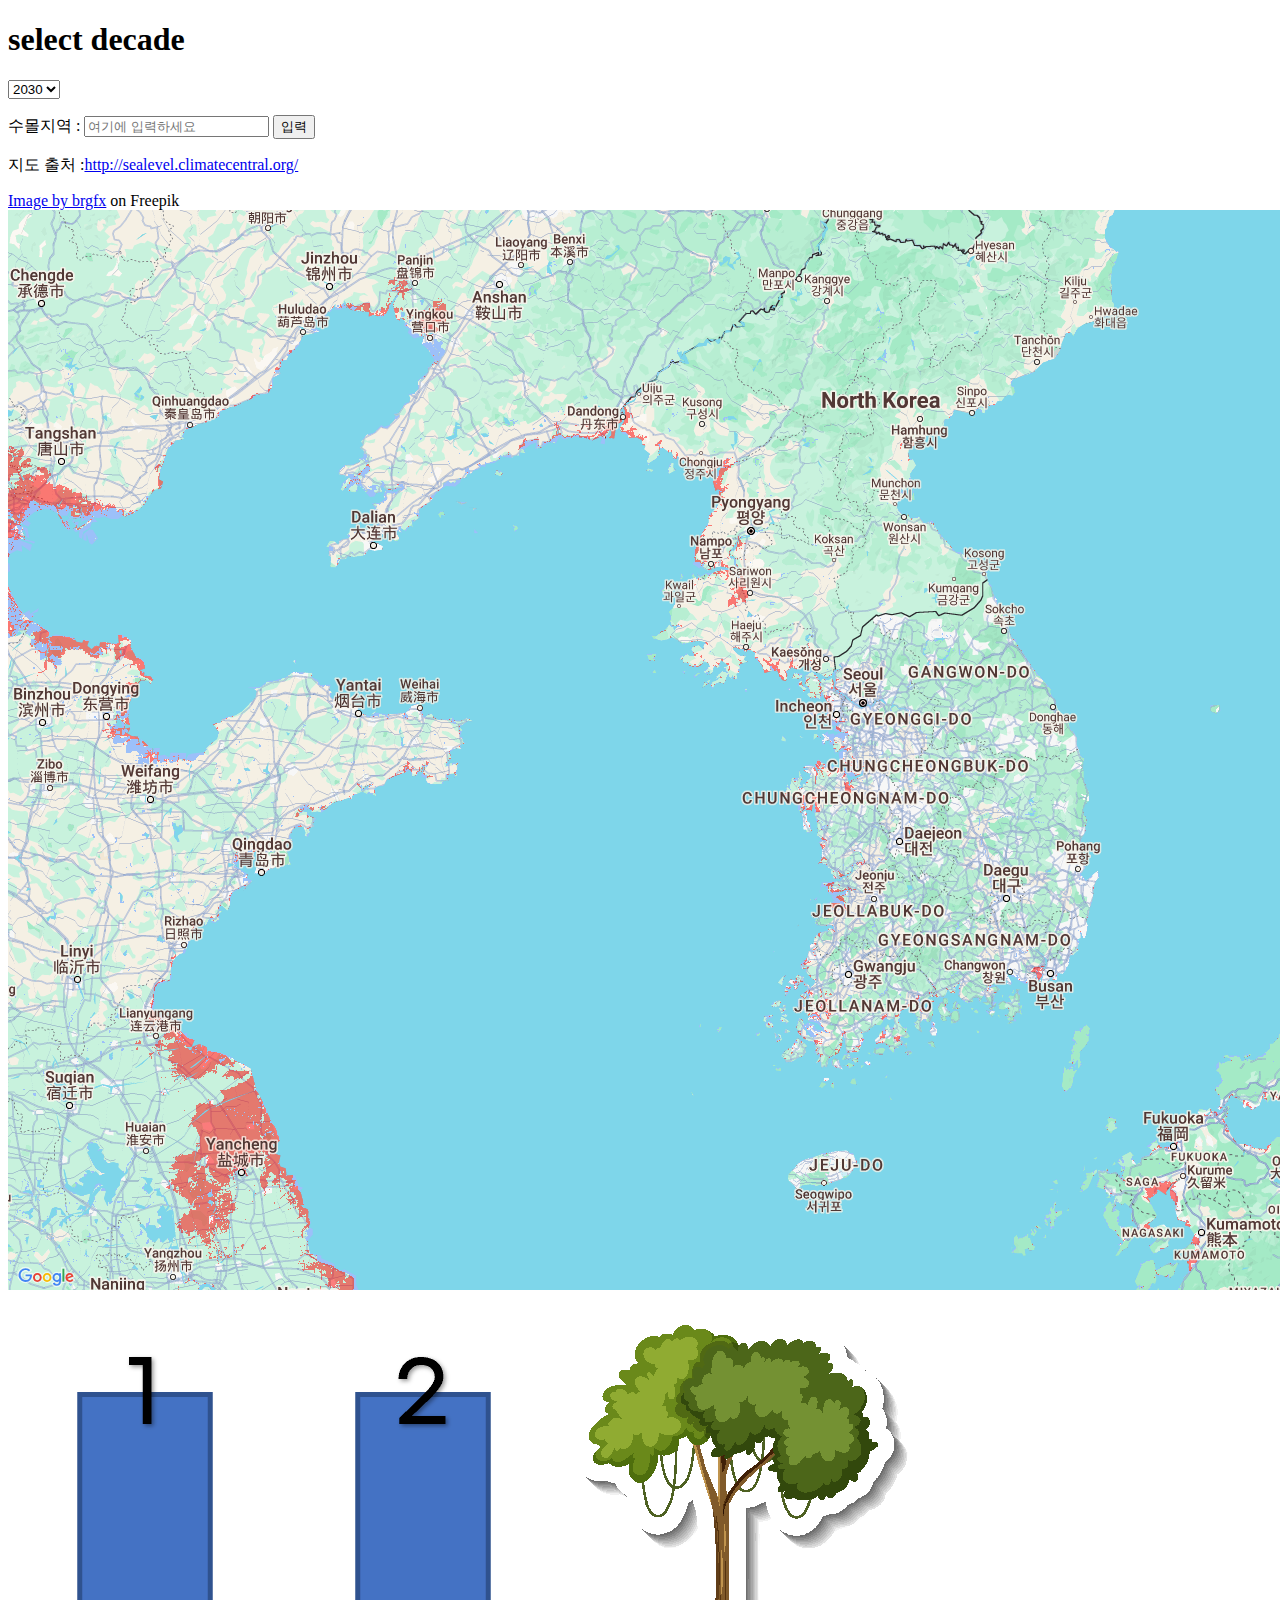
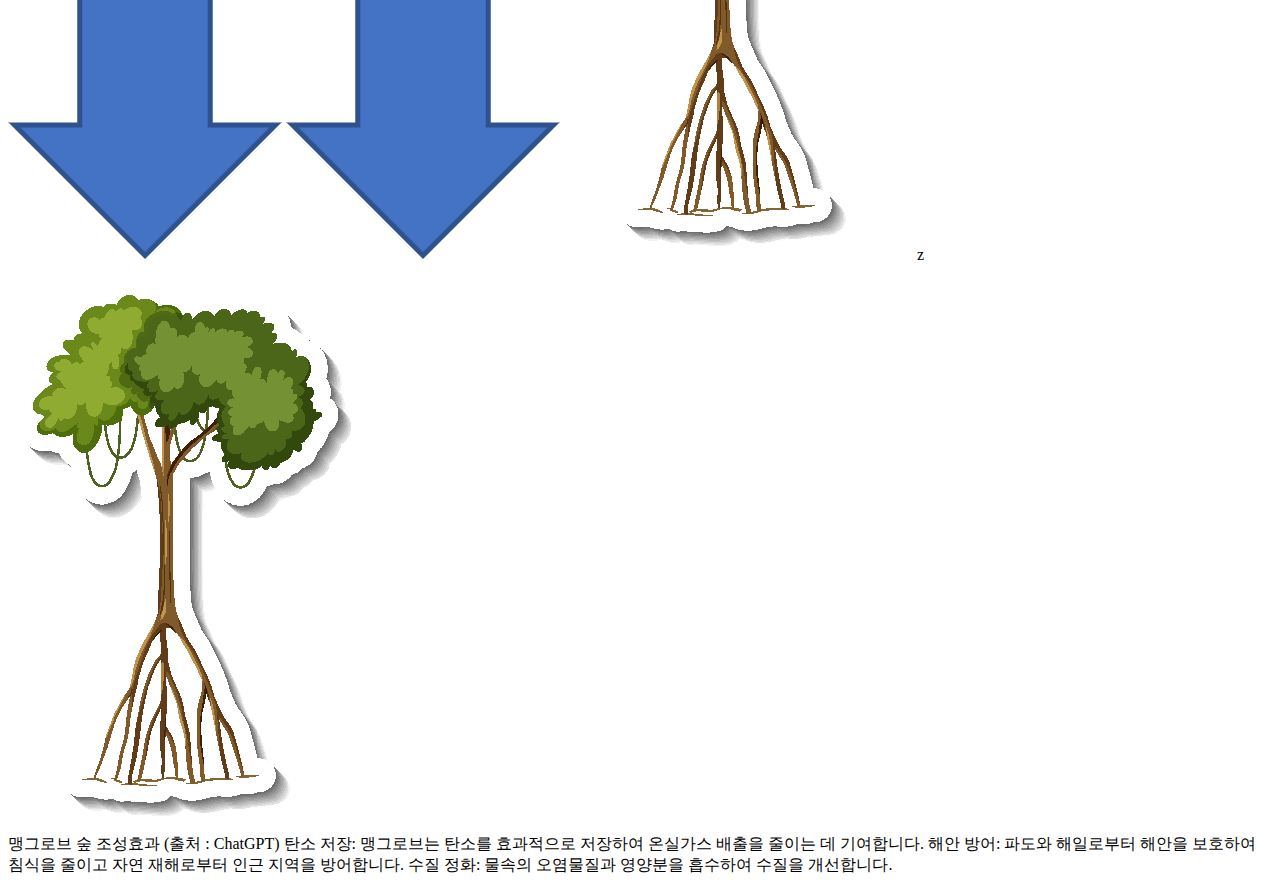
==== index.html @ 34368d69 "Add files via upload" ====
<!DOCTYPE html>
<html lang="en">
<head>
    <meta charset="UTF-8">
    <meta name="viewport" content="width=device-width, initial-scale=1.0">
    <title>Sea Level</title>
    <link rel="stylesheet" href="style.css">
    
</head>
<body>
   
    <h1>select decade</h1>
    <select id="imageSelector">
        <option value="../image/year_2030_return_level_1_ssp3rcp70_p50_contiguous_ipcc_2021_med.jpeg">2030</option>
        <option value="../image/year_2040_return_level_1_ssp3rcp70_p50_contiguous_ipcc_2021_med.jpeg">2040</option>
        <option value="../image/year_2050_return_level_1_ssp3rcp70_p50_contiguous_ipcc_2021_med.jpeg">2050</option>
        <option value="../image/year_2060_return_level_1_ssp3rcp70_p50_contiguous_ipcc_2021_med.jpeg">2060</option>
        <option value="../image/year_2070_return_level_1_ssp3rcp70_p50_contiguous_ipcc_2021_med.jpeg">2070</option>
        <option value="../image/year_2080_return_level_1_ssp3rcp70_p50_contiguous_ipcc_2021_med.jpeg">2080</option>
        <option value="../image/year_2090_return_level_1_ssp3rcp70_p50_contiguous_ipcc_2021_med.jpeg">2090</option>
        <option value="../image/year_2100_return_level_1_ssp3rcp70_p50_contiguous_ipcc_2021_med.jpeg">2100</option>
        <option value="../image/year_2110_return_level_1_ssp3rcp70_p50_contiguous_ipcc_2021_med.jpeg">2110</option>
        <option value="../image/year_2120_return_level_1_ssp3rcp70_p50_contiguous_ipcc_2021_med.jpeg">2120</option>
        <option value="../image/year_2130_return_level_1_ssp3rcp70_p50_contiguous_ipcc_2021_med.jpeg">2130</option>
        <option value="../image/year_2140_return_level_1_ssp3rcp70_p50_contiguous_ipcc_2021_med.jpeg">2140</option>
        <option value="../image/year_2150_return_level_1_ssp3rcp70_p50_contiguous_ipcc_2021_med.jpeg">2150</option>
    </select>
    <body>
        <p>수몰지역 : 
    <input type="text" id="inputText" placeholder="여기에 입력하세요">

    <button id="submitButton">입력</button>
</p>
    
    <div id="output"></div>
   <p>
    지도 출처 :<a href="http://sealevel.climatecentral.org/">http://sealevel.climatecentral.org/</a> </p>
    <a href="https://www.freepik.com/free-vector/sticker-mangrove-tree-white-background_18055793.htm#query=mangrove%20tree&position=18&from_view=keyword&track=ais_hybrid&uuid=b16876e8-0a5a-4296-b46d-9ffb9694d63f">Image by brgfx</a> on Freepik
    </body>
    <div id="container">
        <img id="displayImage" src="../image/year_2030_return_level_1_ssp3rcp70_p50_contiguous_ipcc_2021_med.jpeg" alt="Selected Image">
        <img id="arrow_1" src="../image/arrow_1.png" alt="arrow_1">
        <img id="arrow_2" src="../image/arrow_2.png" alt="arrow_2">
        <img id="mangrove_1" src="../image/926i_6xa3_210609.png" alt="mangrove_1">z
        <img id="mangrove_2" src="../image/926i_6xa3_210609.png" alt="mangrove_2">
        <div class="tooltip" id="mangrovetooltip">
        맹그로브 숲 조성효과 (출처 : ChatGPT)
        탄소 저장: 
        맹그로브는 탄소를 효과적으로 저장하여 온실가스 배출을 줄이는 데 기여합니다.
        해안 방어: 
        파도와 해일로부터 해안을 보호하여 침식을 줄이고 자연 재해로부터 인근 지역을 방어합니다.
        수질 정화: 
        물속의 오염물질과 영양분을 흡수하여 수질을 개선합니다.</div>
    </div>
    
    <script src="script.js"></script>
</body>
</html>
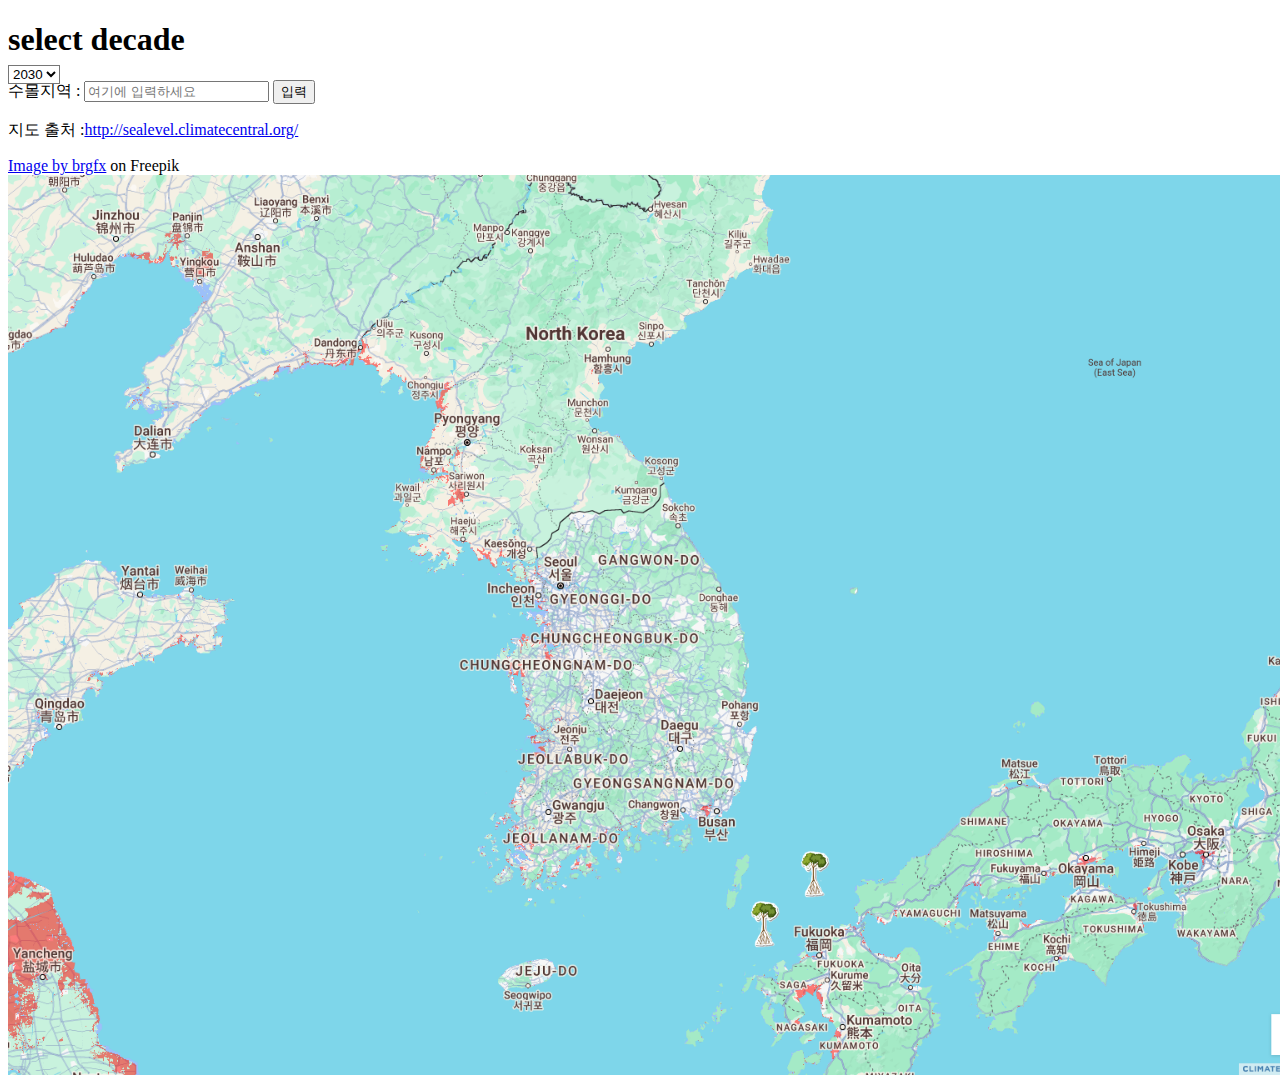
==== commit 5b805ea6: "Add files via upload" ====
--- a/index.html
+++ b/index.html
@@ -41,7 +41,7 @@
         <img id="displayImage" src="../image/year_2030_return_level_1_ssp3rcp70_p50_contiguous_ipcc_2021_med.jpeg" alt="Selected Image">
         <img id="arrow_1" src="../image/arrow_1.png" alt="arrow_1">
         <img id="arrow_2" src="../image/arrow_2.png" alt="arrow_2">
-        <img id="mangrove_1" src="../image/926i_6xa3_210609.png" alt="mangrove_1">z
+        <img id="mangrove_1" src="../image/926i_6xa3_210609.png" alt="mangrove_1">
         <img id="mangrove_2" src="../image/926i_6xa3_210609.png" alt="mangrove_2">
         <div class="tooltip" id="mangrovetooltip">
         맹그로브 숲 조성효과 (출처 : ChatGPT)
--- a/style.css
+++ b/style.css
@@ -0,0 +1,55 @@
+/*
+body {
+    margin: 0;
+    display: flex;
+    justify-content: center;
+    align-items: center;
+    height: 100vh;
+    background-color: white;
+}*/
+
+#displayImage {
+    width: 100vw;
+    height: 100vh;
+    object-fit: cover;
+}
+
+#imageSelector {
+    position: absolute;
+    top: 65px;
+    z-index: 1;
+    background-color: white;
+}
+#arrow_1 {
+    position: absolute;
+    width: 100px; /* 오버레이 이미지 크기 */
+    height: auto; /* 비율 유지 */
+}
+#arrow_2 {
+    position: absolute;
+    width: 100px; /* 오버레이 이미지 크기 */
+    height: auto; /* 비율 유지 */
+}
+#mangrove_1 {
+  cursor: pointer;
+  position:absolute;
+  width:30px;
+  height: auto;
+}
+#mangrove_2 {
+    cursor: pointer;
+    position:absolute;
+    width:30px;
+    height: auto;
+  }
+#mangrovetooltip {
+    text-align: left;
+    position: absolute;
+    background-color: rgba(0, 0, 0, 0.7);
+    color: white;
+    padding: 5px;
+    border-radius: 5px;
+    display: none; /* 기본적으로 숨김 */
+    z-index: 10; /* 다른 요소 위에 표시 */
+    white-space: pre-wrap; 
+}